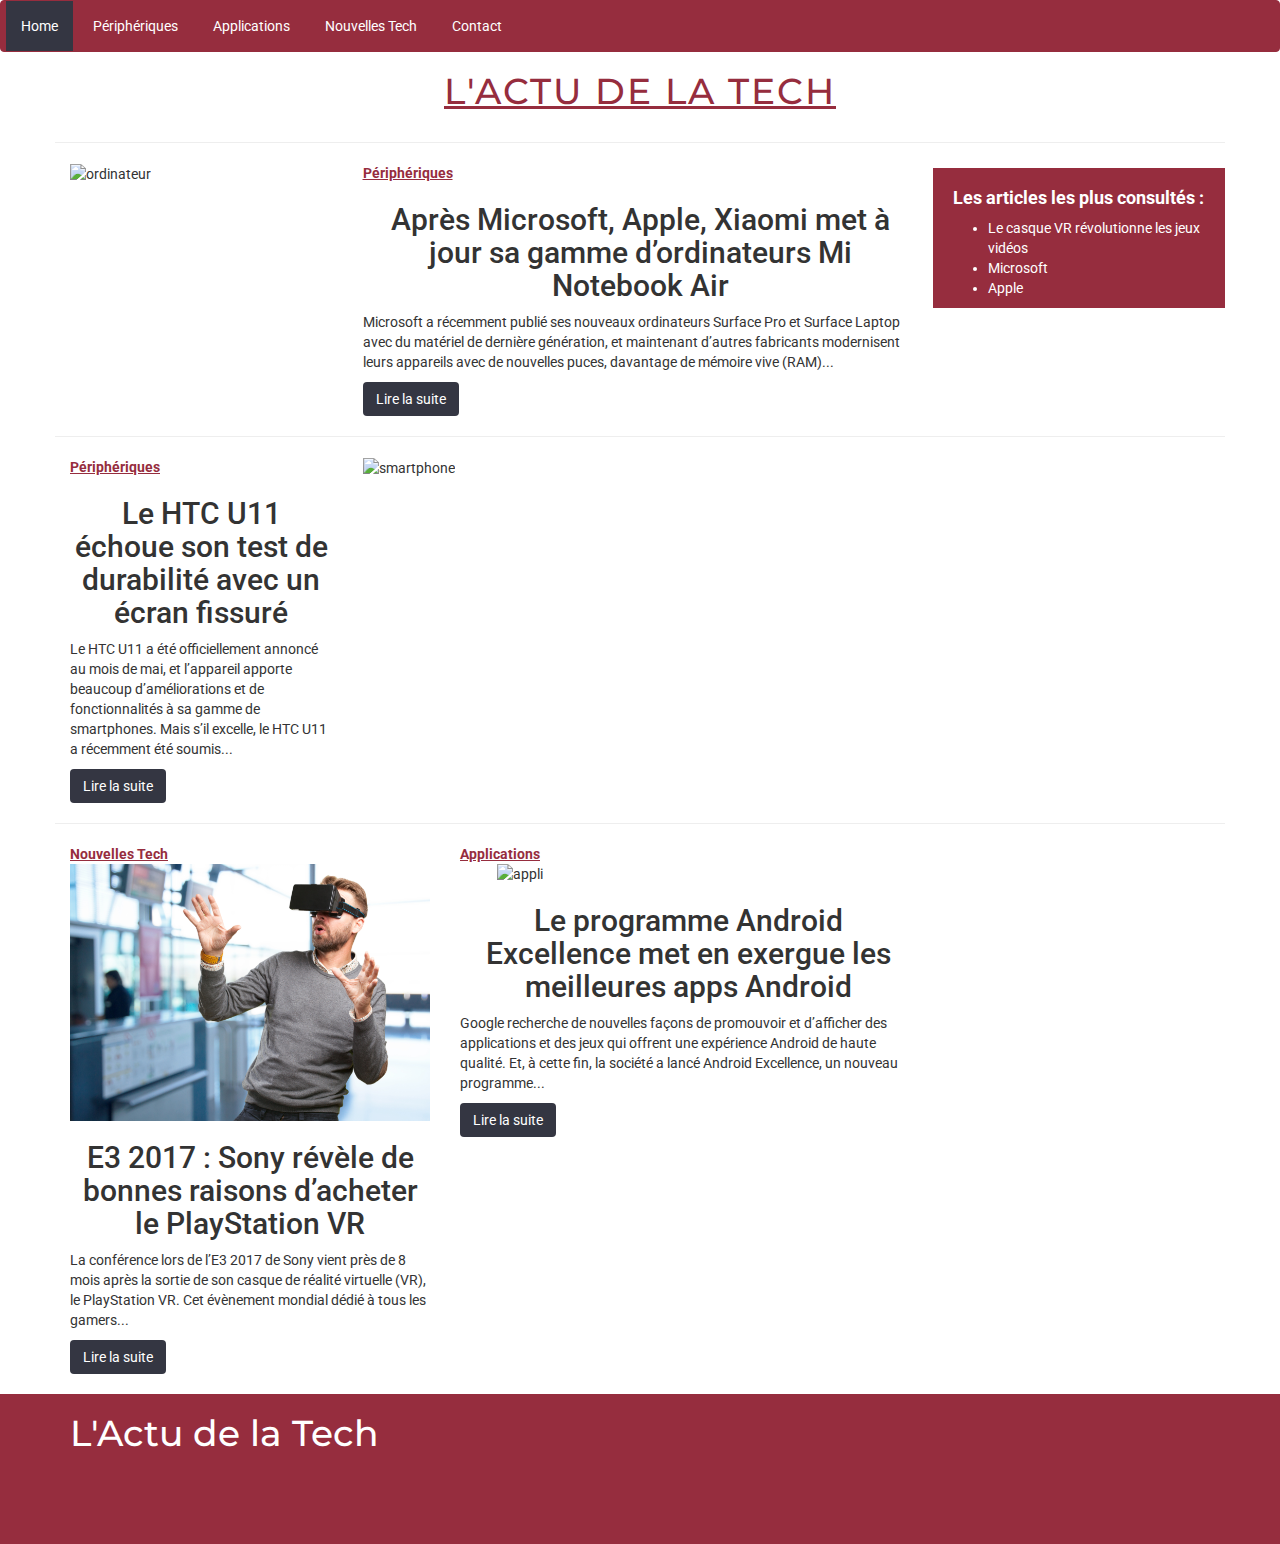
==== index.html @ 561dc30f "création pages sommaires appli et périphériques + création des liens entre les pages" ====
<!DOCTYPE html>
<html>
  <head>
    <meta charset="utf-8">
    <meta name="viewport" content="width=device-width, initial-scale=1.0">

    <title>HOME</title>

  <!--font-->
   <link href="https://fonts.googleapis.com/css?family=Montserrat|Roboto" rel="stylesheet">

  <!--css-->
  <link rel="stylesheet" href="bootstrap-3.3.7-dist/css/bootstrap.min.css">
  <link rel="stylesheet" href="css/style.css">

  </head>

  <!--contenu du site-->
  <body>

  <!--header-->
  <header>
    <nav class="navbar navbar-inverse">
        <div class="container-fluid">
            <nav>
              <ul class="nav navbar-nav">
                <li class="active"><a href="index.html">Home</a></li>
                <li><a href="périphérique.html" target="_blank">Périphériques</a></li>
                <li><a href="applications.html" target="_blank">Applications</a></li>
                <li><a href="#" target="_blank">Nouvelles Tech</a></li>
                <li><a href="#" target="_blank">Contact</a></li>
              </ul>
            </nav>
        </div>
    </nav>
  </header>
  <!--end header-->

  <!--logo-->
  <div id="logo">
    <h1><u>L'Actu de la Tech</u></h1>
  </div>
  <!--end logo-->

  <!--Article 1-->
   <section class="container-fluid article_1">
     <div class="container">
       <div class="row">
         <hr class="separator">
          <article class="col-md-3 col-lg-3 col-xs-12 col-sm-12">
            <img src="img/ordinateur.jpg" alt="ordinateur" id="ordinateur">
          </article>
          <article class="col-md-6 col-lg-6 col-xs-12 col-sm-12">
            <a href="#"><u>Périphériques</u></a>
            <h2>Après Microsoft, Apple, Xiaomi met à jour sa gamme d’ordinateurs Mi Notebook Air</h2>
            <p>
              Microsoft a récemment publié ses nouveaux ordinateurs Surface Pro et Surface Laptop avec du matériel de dernière génération, et maintenant d’autres fabricants modernisent leurs appareils avec de nouvelles puces, davantage de mémoire vive (RAM)...
            </p>
            <button class="btn btn-custom">Lire la suite</button>
          </article>
          <aside id="info" class="col-md-3 col-lg-3 col-xs-12 col-sm-12">
            <h3>Les articles les plus consultés :</h3>
            <ul>
              <li>Le casque VR révolutionne les jeux vidéos</li>
              <li>Microsoft</li>
              <li>Apple</li>
            </ul>
          </aside>
       </div>
     </div>
   </section>

   <!--article 2-->
   <section class="container-fluid article_1">
     <div class="container">
       <div class="row">
         <hr class="separator">
          <article class="col-md-3 col-lg-3 col-xs-12 col-sm-12">
            <a href="#"><u>Périphériques</u></a>
            <h2>Le HTC U11 échoue son test de durabilité avec un écran fissuré</h2>
            <p>
              Le HTC U11 a été officiellement annoncé au mois de mai, et l’appareil apporte beaucoup d’améliorations et de fonctionnalités à sa gamme de smartphones. Mais s’il excelle, le HTC U11 a récemment été soumis...
            </p>
              <button class="btn btn-custom">Lire la suite</button>
          </article>
          <article class="col-md-6 col-lg-6 col-xs-12 col-sm-12">
            <img src="img/smartphone.jpg" alt="smartphone" id="smartphone">
          </article>
        </div>
      </div>
    </section>

    <!-- article 3 et 4 -->
    <section class="container-fluid article_1">
      <div class="container">
        <div class="row">
          <hr class="separator">
           <article class="col-md-4 col-lg-4 col-xs-12 col-sm-12">
             <a href="#"><u>Nouvelles Tech</u></a>
             <img src="img/VR.jpg" alt="vr" id="vr">
             <h2>E3 2017 : Sony révèle de bonnes raisons d’acheter le PlayStation VR</h2>
             <p>
               La conférence lors de l’E3 2017 de Sony vient près de 8 mois après la sortie de son casque de réalité virtuelle (VR), le PlayStation VR. Cet évènement mondial dédié à tous les gamers...
             </p>
               <button class="btn btn-custom">Lire la suite</button>
           </article>
           <article class="col-md-5 col-lg-5 col-xs-12 col-sm-12">
            <a href="#"><u>Applications</u></a>
             <img src="img/appli.jpg" alt="appli" id="appli" class="img-responsive center-block">
             <h2>Le programme Android Excellence met en exergue les meilleures apps Android</h2>
             <p>
               Google recherche de nouvelles façons de promouvoir et d’afficher des applications et des jeux qui offrent une expérience Android de haute qualité. Et, à cette fin, la société a lancé Android Excellence, un nouveau programme...
             </p>
              <button class="btn btn-custom">Lire la suite</button>
           </article>
         </div>
       </div>
     </section>

   <!--footer-->
   <footer class="container-fluid footer">
     <div class="container">
       <h1>L'Actu de la Tech</h1>
     </div>
   </footer>



  </body>
</html>
---- css/style.css ----
@@charset "UTF-8";

body, html {
  padding:0;
  margin:0;
}

body {
  font-family: 'Roboto', sans-serif;
}

a, a:hover {
  text-decoration: none;
  color:#ffffff;
}

h1 {
  font-family: 'Montserrat', sans-serif;
}

.container-fluid {
  padding:0;
}

/*barre de navigation*/
.navbar-inverse {
  background-color: #962D3E;
  border-color: #962D3E;
}

.navbar-inverse .navbar-brand {
  color: #ffffff;
}

.navbar-inverse .navbar-brand:hover, .navbar-inverse .navbar-brand:focus {
  color: #343642;
}

.navbar-inverse .navbar-nav >li>a {
  color: #ffffff;
  margin-left: 5px;
}

.navbar-inverse .navbar-nav >li>a:hover, .navbar-inverse .navbar-nav >li>a:focus {
  color: #979C9C;
}

.navbar-inverse .navbar-nav > .active >a, .navbar-inverse .navbar-nav > .active > a:hover, .navbar-inverse .navbar-nav > .active > a:focus {
  color:#ffffff;
  background-color: #343642;
}

.navbar-inverse .navbar-nav >.open>a, .navbar-inverse .navbar-nav >.open> a:hover, .navbar-inverse .navbar-nav >.open> a:focus {
  color: #ffffff;
  background-color: #979C9C;
}

/*Logo*/

#logo {
  text-align: center;
  letter-spacing: 2px;
  text-transform: uppercase;
  font-weight: bold;
  color: #962D3E;
}

/*article 1*/

#ordinateur {
  width: 100%;
}

.article_1 h2 {
  text-align: center;
}

.article_1 p {
  vertical-align: middle;
}

.article_1 a {
  color:#962D3E;
  font-weight: bold;
}

#info {
  border-left: 2px;
  background-color: #962D3E;
  color: #ffffff;
  margin-top: 5px;
}

h3
{
  font-size: 1.3em;
  font-weight: bold;
  text-align: center;
}

.btn-custom {
  background-color: #343642;
  color: #ffffff;
}

.btn-custom:hover {
  color: #ffffff;
  background-color:#962D3E;
}

/*footer*/
.footer {
  background-color: #962D3E;
  height: 150px;
  color:#ffffff;
  margin-top: 20px;
}

/*article 2*/

#smartphone {
width : 100%
}

/*article 3 et 4 */
#appli {
  width: 84%
}

#vr {
  width: 100%;
}

/*page périphériques*/
/*banner*/

#périphériques {
  width: 100%;
}
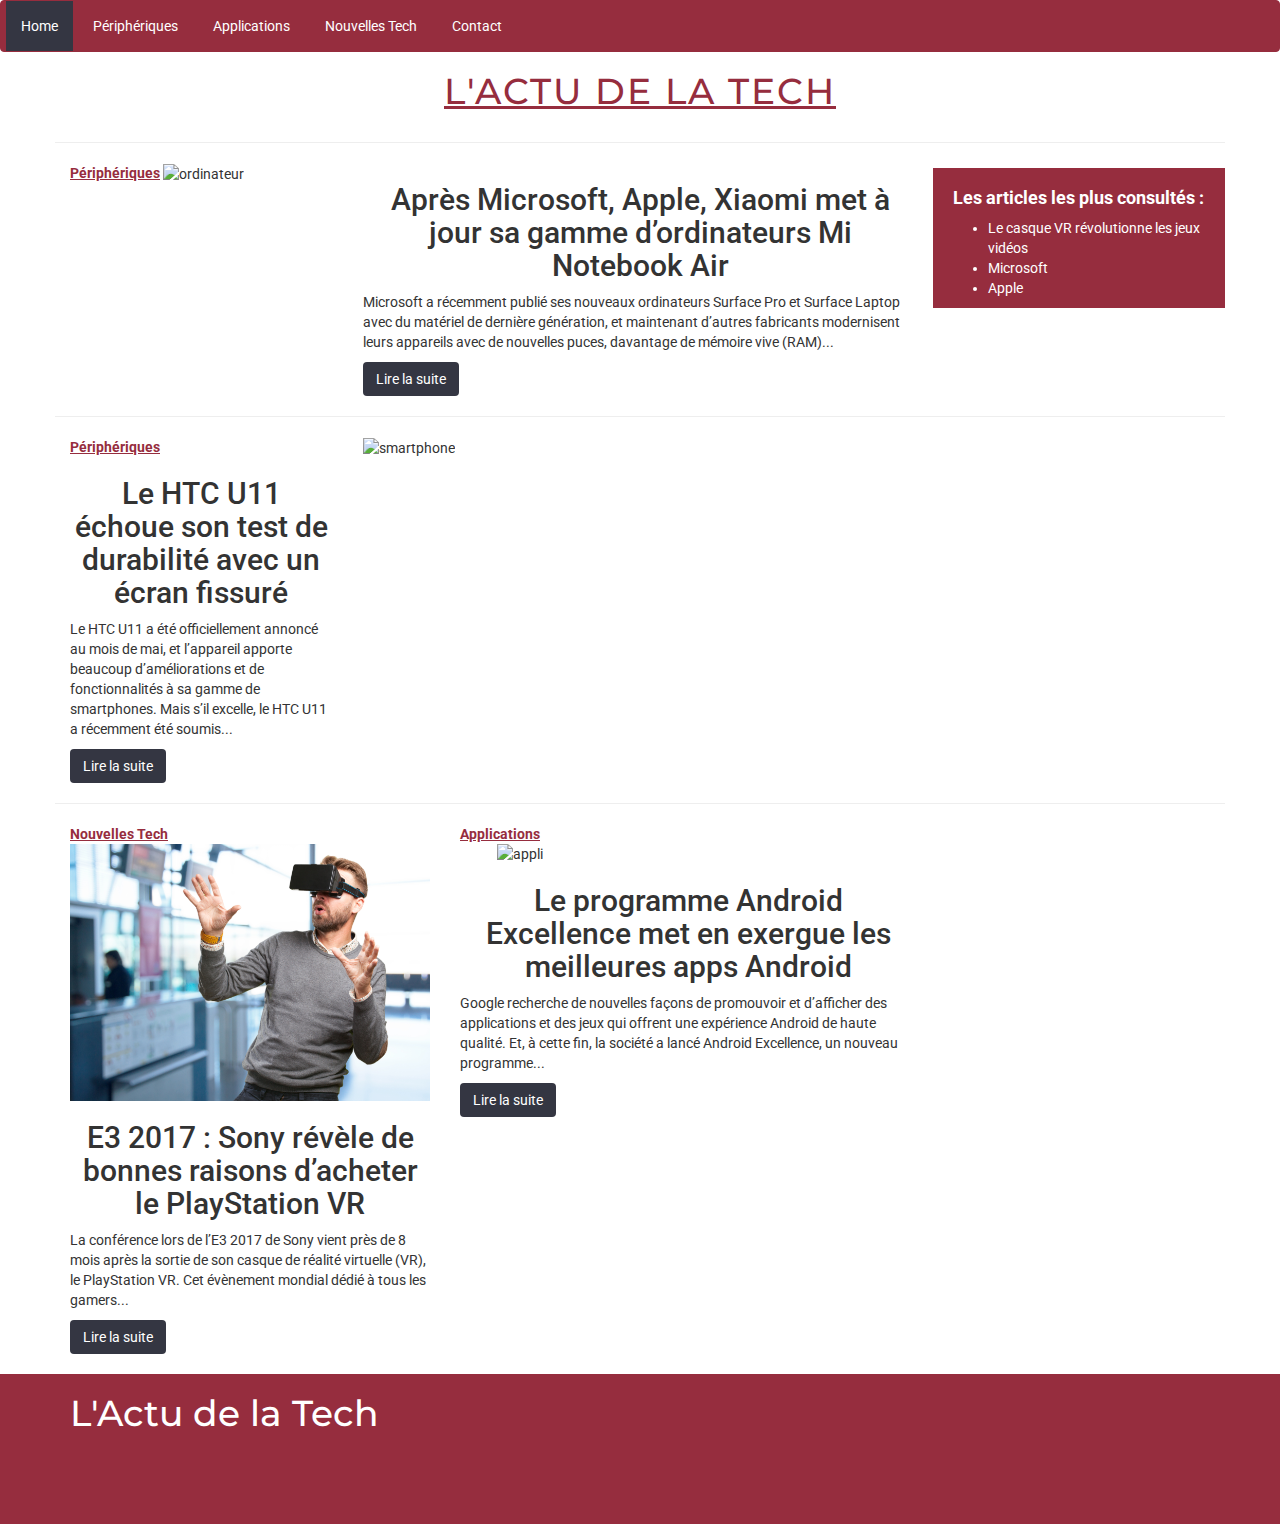
==== commit 9f8ab124: "création de la page php (insertion date php et heure js)" ====
--- a/index.html
+++ b/index.html
@@ -27,7 +27,7 @@
                 <li class="active"><a href="index.html">Home</a></li>
                 <li><a href="périphérique.html" target="_blank">Périphériques</a></li>
                 <li><a href="applications.html" target="_blank">Applications</a></li>
-                <li><a href="#" target="_blank">Nouvelles Tech</a></li>
+                <li><a href="nouvelle_tech.html" target="_blank">Nouvelles Tech</a></li>
                 <li><a href="#" target="_blank">Contact</a></li>
               </ul>
             </nav>
@@ -43,15 +43,15 @@
   <!--end logo-->
 
   <!--Article 1-->
-   <section class="container-fluid article_1">
+   <section class="container-fluid article">
      <div class="container">
        <div class="row">
          <hr class="separator">
           <article class="col-md-3 col-lg-3 col-xs-12 col-sm-12">
+            <a href="#"><u>Périphériques</u></a>
             <img src="img/ordinateur.jpg" alt="ordinateur" id="ordinateur">
           </article>
           <article class="col-md-6 col-lg-6 col-xs-12 col-sm-12">
-            <a href="#"><u>Périphériques</u></a>
             <h2>Après Microsoft, Apple, Xiaomi met à jour sa gamme d’ordinateurs Mi Notebook Air</h2>
             <p>
               Microsoft a récemment publié ses nouveaux ordinateurs Surface Pro et Surface Laptop avec du matériel de dernière génération, et maintenant d’autres fabricants modernisent leurs appareils avec de nouvelles puces, davantage de mémoire vive (RAM)...
@@ -71,7 +71,7 @@
    </section>
 
    <!--article 2-->
-   <section class="container-fluid article_1">
+   <section class="container-fluid article">
      <div class="container">
        <div class="row">
          <hr class="separator">
@@ -91,7 +91,7 @@
     </section>
 
     <!-- article 3 et 4 -->
-    <section class="container-fluid article_1">
+    <section class="container-fluid article">
       <div class="container">
         <div class="row">
           <hr class="separator">
--- a/css/style.css
+++ b/css/style.css
@@ -57,12 +57,30 @@
 
 /*Logo*/
 
+.logo {
+  text-align: center;
+  letter-spacing: 2px;
+  text-transform: uppercase;
+  font-weight: bold;
+  color: #962D3E;
+}
+
 #logo {
   text-align: center;
   letter-spacing: 2px;
   text-transform: uppercase;
   font-weight: bold;
-  color: #962D3E;
+  color: #962D3E;  
+}
+
+#date {
+  background-color: none;
+  letter-spacing: normal;
+  text-transform: none;
+}
+
+#div_horloge {
+  line-height: 5px;
 }
 
 /*article 1*/
@@ -71,21 +89,20 @@
   width: 100%;
 }
 
-.article_1 h2 {
+.article h2 {
   text-align: center;
 }
 
-.article_1 p {
+.article p {
   vertical-align: middle;
 }
 
-.article_1 a {
+.article a {
   color:#962D3E;
   font-weight: bold;
 }
 
 #info {
-  border-left: 2px;
   background-color: #962D3E;
   color: #ffffff;
   margin-top: 5px;
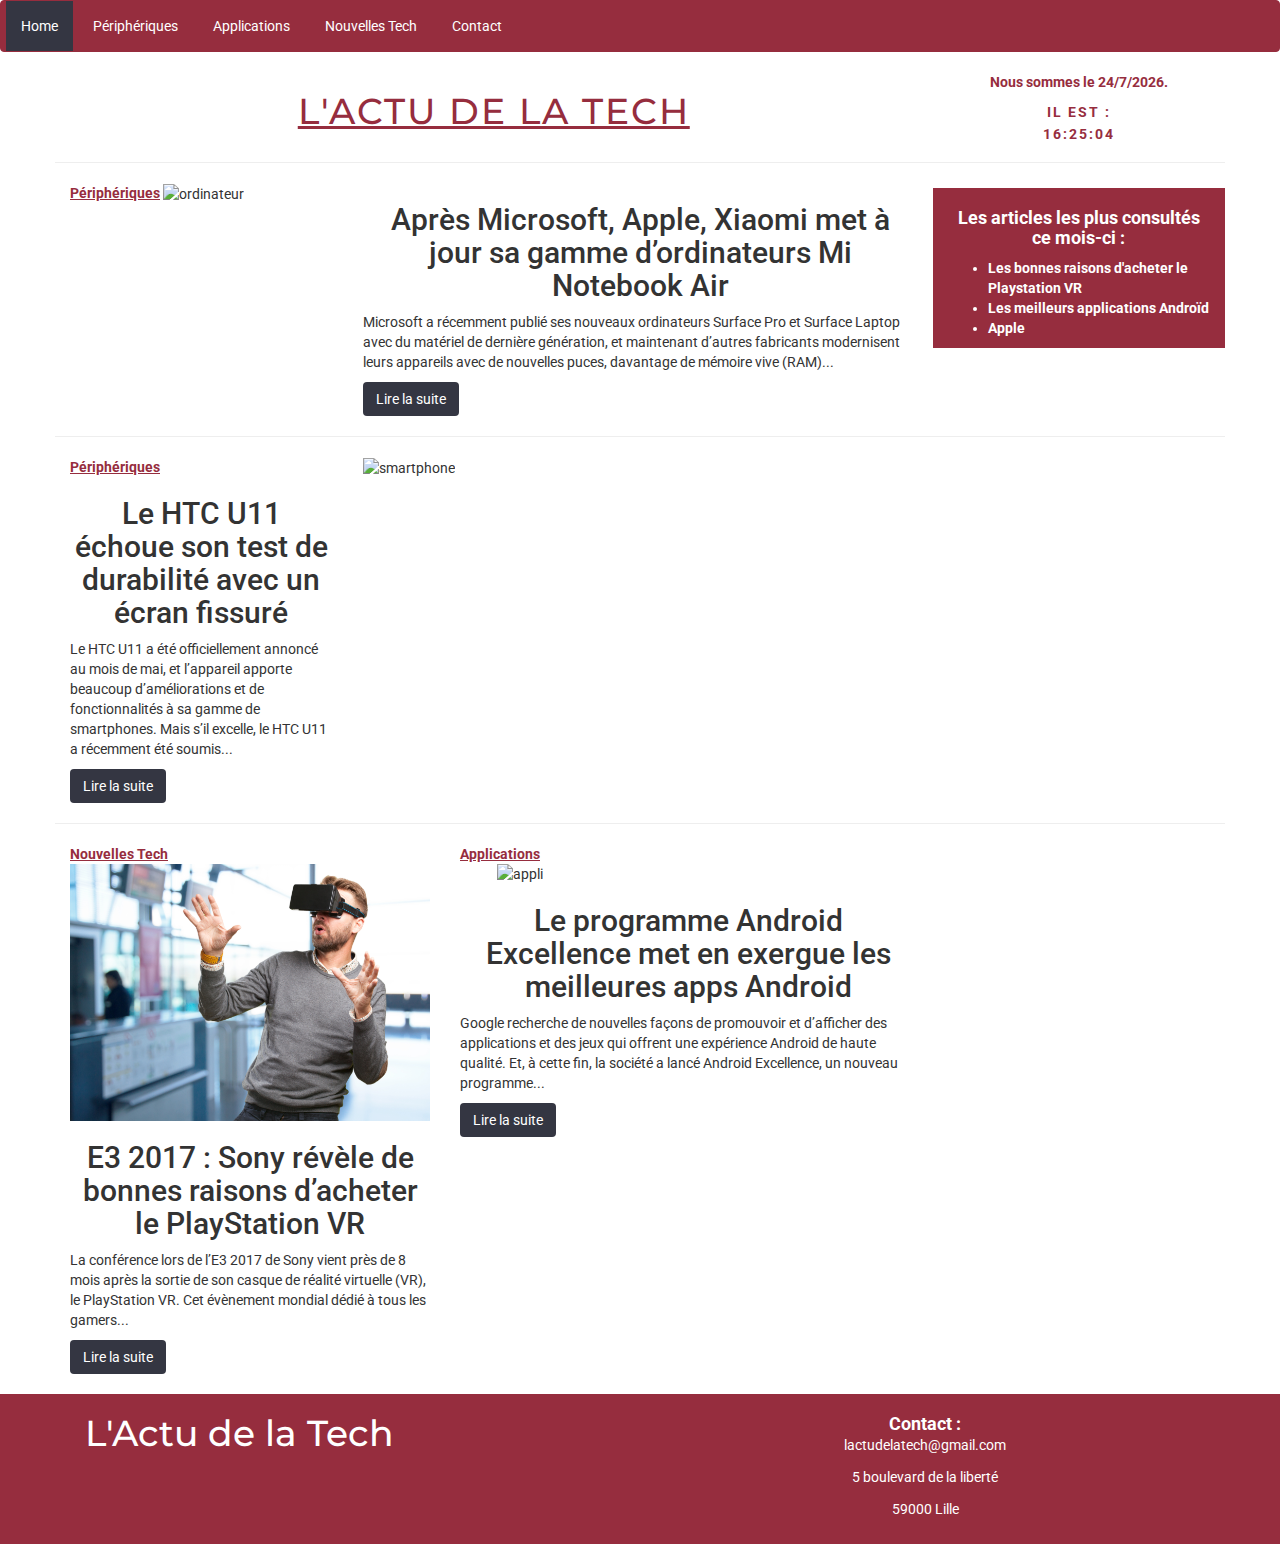
==== commit 58bcfda4: "ajout fichier externe js heure" ====
--- a/index.html
+++ b/index.html
@@ -13,118 +13,145 @@
   <link rel="stylesheet" href="bootstrap-3.3.7-dist/css/bootstrap.min.css">
   <link rel="stylesheet" href="css/style.css">
 
+
   </head>
 
   <!--contenu du site-->
   <body>
 
-  <!--header-->
-  <header>
-    <nav class="navbar navbar-inverse">
-        <div class="container-fluid">
-            <nav>
-              <ul class="nav navbar-nav">
-                <li class="active"><a href="index.html">Home</a></li>
-                <li><a href="périphérique.html" target="_blank">Périphériques</a></li>
-                <li><a href="applications.html" target="_blank">Applications</a></li>
-                <li><a href="nouvelle_tech.html" target="_blank">Nouvelles Tech</a></li>
-                <li><a href="#" target="_blank">Contact</a></li>
-              </ul>
-            </nav>
-        </div>
-    </nav>
-  </header>
-  <!--end header-->
+<!--header-->
+<header>
+  <nav class="navbar navbar-inverse">
+      <div class="container-fluid">
+          <nav>
+            <ul class="nav navbar-nav">
+              <li class="active"><a href="index.php">Home</a></li>
+              <li><a href="périphérique.html" target="_blank">Périphériques</a></li>
+              <li><a href="applications.html" target="_blank">Applications</a></li>
+              <li><a href="nouvelle_tech.html" target="_blank">Nouvelles Tech</a></li>
+              <li><a href="contact.php" target="_blank">Contact</a></li>
+            </ul>
+          </nav>
+      </div>
+  </nav>
+</header>
+<!--end header-->
 
-  <!--logo-->
-  <div id="logo">
-    <h1><u>L'Actu de la Tech</u></h1>
-  </div>
-  <!--end logo-->
+<!--logo-->
+<section class="container-fluid logo">
+  <div class="container">
+    <div class="row">
+      <article class="col-md-9 col-lg-9 col-xs-12 col-sm-12">
+        <h1><u>L'Actu de la Tech</u></h1>
+      </article>
+      <aside class="col-md-3 col-lg-3 col-xs-12 col-sm-12">
+          <p id="date">
+          <script type="text/javascript">
+            var text = document.getElementById('date');
+            var maintenant=new Date();
+            var jour=maintenant.getDate();
+            var mois=maintenant.getMonth()+1;
+            var an=maintenant.getFullYear();
+            document.write("Nous sommes le ",jour,"/",mois,"/",an,".");
+          </script>
+          </p>
+        <p>Il est :</p>
+        <div id="div_horloge"></div>
+      </aside>
+    </section>
 
-  <!--Article 1-->
-   <section class="container-fluid article">
-     <div class="container">
-       <div class="row">
-         <hr class="separator">
-          <article class="col-md-3 col-lg-3 col-xs-12 col-sm-12">
-            <a href="#"><u>Périphériques</u></a>
-            <img src="img/ordinateur.jpg" alt="ordinateur" id="ordinateur">
-          </article>
-          <article class="col-md-6 col-lg-6 col-xs-12 col-sm-12">
-            <h2>Après Microsoft, Apple, Xiaomi met à jour sa gamme d’ordinateurs Mi Notebook Air</h2>
-            <p>
-              Microsoft a récemment publié ses nouveaux ordinateurs Surface Pro et Surface Laptop avec du matériel de dernière génération, et maintenant d’autres fabricants modernisent leurs appareils avec de nouvelles puces, davantage de mémoire vive (RAM)...
-            </p>
+
+<!--end logo-->
+
+<!--Article 1-->
+ <section class="container-fluid article">
+   <div class="container">
+     <div class="row">
+       <hr class="separator">
+        <article class="col-md-3 col-lg-3 col-xs-12 col-sm-12">
+          <a href="#"><u>Périphériques</u></a>
+          <img src="img/ordinateur.jpg" alt="ordinateur" id="ordinateur" onmouseover="javascript:this.src='img/ordi2.jpg';"onmouseout="javascript:this.src='img/ordinateur.jpg';"/>
+        </article>
+        <article class="col-md-6 col-lg-6 col-xs-12 col-sm-12">
+          <h2>Après Microsoft, Apple, Xiaomi met à jour sa gamme d’ordinateurs Mi Notebook Air</h2>
+          <p>
+            Microsoft a récemment publié ses nouveaux ordinateurs Surface Pro et Surface Laptop avec du matériel de dernière génération, et maintenant d’autres fabricants modernisent leurs appareils avec de nouvelles puces, davantage de mémoire vive (RAM)...
+          </p>
+          <button class="btn btn-custom">Lire la suite</button>
+        </article>
+        <aside id="info" class="col-md-3 col-lg-3 col-xs-12 col-sm-12">
+          <h3>Les articles les plus consultés ce mois-ci :</h3>
+          <ul>
+            <li><a href="#">Les bonnes raisons d'acheter le Playstation VR</a></li>
+            <li><a href="#">Les meilleurs applications Androïd</a></li>
+            <li><a href="#">Apple<a></li>
+          </ul>
+     </div>
+   </div>
+ </section>
+
+ <!--article 2-->
+ <section class="container-fluid article">
+   <div class="container">
+     <div class="row">
+       <hr class="separator">
+        <article class="col-md-3 col-lg-3 col-xs-12 col-sm-12">
+          <a href="#"><u>Périphériques</u></a>
+          <h2>Le HTC U11 échoue son test de durabilité avec un écran fissuré</h2>
+          <p>
+            Le HTC U11 a été officiellement annoncé au mois de mai, et l’appareil apporte beaucoup d’améliorations et de fonctionnalités à sa gamme de smartphones. Mais s’il excelle, le HTC U11 a récemment été soumis...
+          </p>
             <button class="btn btn-custom">Lire la suite</button>
-          </article>
-          <aside id="info" class="col-md-3 col-lg-3 col-xs-12 col-sm-12">
-            <h3>Les articles les plus consultés :</h3>
-            <ul>
-              <li>Le casque VR révolutionne les jeux vidéos</li>
-              <li>Microsoft</li>
-              <li>Apple</li>
-            </ul>
-          </aside>
+        </article>
+        <article class="col-md-6 col-lg-6 col-xs-12 col-sm-12">
+          <img src="img/smartphone.jpg" alt="smartphone" id="smartphone">
+        </article>
+      </div>
+    </div>
+  </section>
+
+  <!-- article 3 et 4 -->
+  <section class="container-fluid article">
+    <div class="container">
+      <div class="row">
+        <hr class="separator">
+         <article class="col-md-4 col-lg-4 col-xs-12 col-sm-12">
+           <a href="#"><u>Nouvelles Tech</u></a>
+           <img src="img/VR.jpg" alt="vr" id="vr">
+           <h2>E3 2017 : Sony révèle de bonnes raisons d’acheter le PlayStation VR</h2>
+           <p>
+             La conférence lors de l’E3 2017 de Sony vient près de 8 mois après la sortie de son casque de réalité virtuelle (VR), le PlayStation VR. Cet évènement mondial dédié à tous les gamers...
+           </p>
+             <button class="btn btn-custom">Lire la suite</button>
+         </article>
+         <article class="col-md-5 col-lg-5 col-xs-12 col-sm-12">
+          <a href="#"><u>Applications</u></a>
+           <img src="img/appli.jpg" alt="appli" id="appli" class="img-responsive center-block">
+           <h2>Le programme Android Excellence met en exergue les meilleures apps Android</h2>
+           <p>
+             Google recherche de nouvelles façons de promouvoir et d’afficher des applications et des jeux qui offrent une expérience Android de haute qualité. Et, à cette fin, la société a lancé Android Excellence, un nouveau programme...
+           </p>
+            <button class="btn btn-custom">Lire la suite</button>
+         </article>
        </div>
      </div>
    </section>
 
-   <!--article 2-->
-   <section class="container-fluid article">
-     <div class="container">
-       <div class="row">
-         <hr class="separator">
-          <article class="col-md-3 col-lg-3 col-xs-12 col-sm-12">
-            <a href="#"><u>Périphériques</u></a>
-            <h2>Le HTC U11 échoue son test de durabilité avec un écran fissuré</h2>
-            <p>
-              Le HTC U11 a été officiellement annoncé au mois de mai, et l’appareil apporte beaucoup d’améliorations et de fonctionnalités à sa gamme de smartphones. Mais s’il excelle, le HTC U11 a récemment été soumis...
-            </p>
-              <button class="btn btn-custom">Lire la suite</button>
-          </article>
-          <article class="col-md-6 col-lg-6 col-xs-12 col-sm-12">
-            <img src="img/smartphone.jpg" alt="smartphone" id="smartphone">
-          </article>
-        </div>
-      </div>
-    </section>
-
-    <!-- article 3 et 4 -->
-    <section class="container-fluid article">
-      <div class="container">
-        <div class="row">
-          <hr class="separator">
-           <article class="col-md-4 col-lg-4 col-xs-12 col-sm-12">
-             <a href="#"><u>Nouvelles Tech</u></a>
-             <img src="img/VR.jpg" alt="vr" id="vr">
-             <h2>E3 2017 : Sony révèle de bonnes raisons d’acheter le PlayStation VR</h2>
-             <p>
-               La conférence lors de l’E3 2017 de Sony vient près de 8 mois après la sortie de son casque de réalité virtuelle (VR), le PlayStation VR. Cet évènement mondial dédié à tous les gamers...
-             </p>
-               <button class="btn btn-custom">Lire la suite</button>
-           </article>
-           <article class="col-md-5 col-lg-5 col-xs-12 col-sm-12">
-            <a href="#"><u>Applications</u></a>
-             <img src="img/appli.jpg" alt="appli" id="appli" class="img-responsive center-block">
-             <h2>Le programme Android Excellence met en exergue les meilleures apps Android</h2>
-             <p>
-               Google recherche de nouvelles façons de promouvoir et d’afficher des applications et des jeux qui offrent une expérience Android de haute qualité. Et, à cette fin, la société a lancé Android Excellence, un nouveau programme...
-             </p>
-              <button class="btn btn-custom">Lire la suite</button>
-           </article>
-         </div>
-       </div>
-     </section>
-
-   <!--footer-->
-   <footer class="container-fluid footer">
-     <div class="container">
-       <h1>L'Actu de la Tech</h1>
-     </div>
-   </footer>
+ <!--footer-->
+ <footer class="container-fluid footer">
+   <div class="container">
+     <h1 class="col-md-6 col-lg-6 col-xs-12 col-sm-12">L'Actu de la Tech</h1>
+  <div class="col-md-6 col-lg-6 col-xs-12 col-sm-12">
+     <h3>Contact :</h3>
+     <p>lactudelatech@gmail.com</p></br>
+     <p>5 boulevard de la liberté</p></br>
+     <p>59000 Lille</p>
+  </div>
+</div>
+</footer>
 
 
+<script type="text/javascript" src="heure.js"></script>
 
-  </body>
+</body>
 </html>
--- a/css/style.css
+++ b/css/style.css
@@ -70,7 +70,7 @@
   letter-spacing: 2px;
   text-transform: uppercase;
   font-weight: bold;
-  color: #962D3E;  
+  color: #962D3E;
 }
 
 #date {
@@ -106,6 +106,11 @@
   background-color: #962D3E;
   color: #ffffff;
   margin-top: 5px;
+}
+
+#info a {
+  color: #ffffff;
+  font-size: 1em;
 }
 
 h3
@@ -133,6 +138,11 @@
   margin-top: 20px;
 }
 
+.footer p {
+  line-height: 2px;
+  text-align: center;
+}
+
 /*article 2*/
 
 #smartphone {
@@ -141,7 +151,7 @@
 
 /*article 3 et 4 */
 #appli {
-  width: 84%
+  width: 84%;
 }
 
 #vr {
@@ -154,3 +164,51 @@
 #périphériques {
   width: 100%;
 }
+
+/*page contact*/
+.contact h3 {
+  color : #343642;
+}
+
+.contact p {
+  text-align: center;
+  font-weight: bold;
+  line-height: 5px;
+}
+
+.controls-row {
+  display: block;
+  text-align: center;
+}
+
+input {
+  margin-bottom: 5px;
+  background-color: #979C9C;
+  color: #ffffff;
+}
+
+input [type=text] {
+  height:50px;
+  width: 500px;
+  border: none;
+}
+
+input [type=email] {
+  height:150px;
+  width: 250px;
+  border: none;
+}
+
+textarea {
+  height: 150px;
+  width: 250px;
+  resize: vertical;
+  background-color: #979C9C;
+  color: #ffffff;
+}
+
+/*page*/
+
+#ordi {
+  width: 80%;
+}
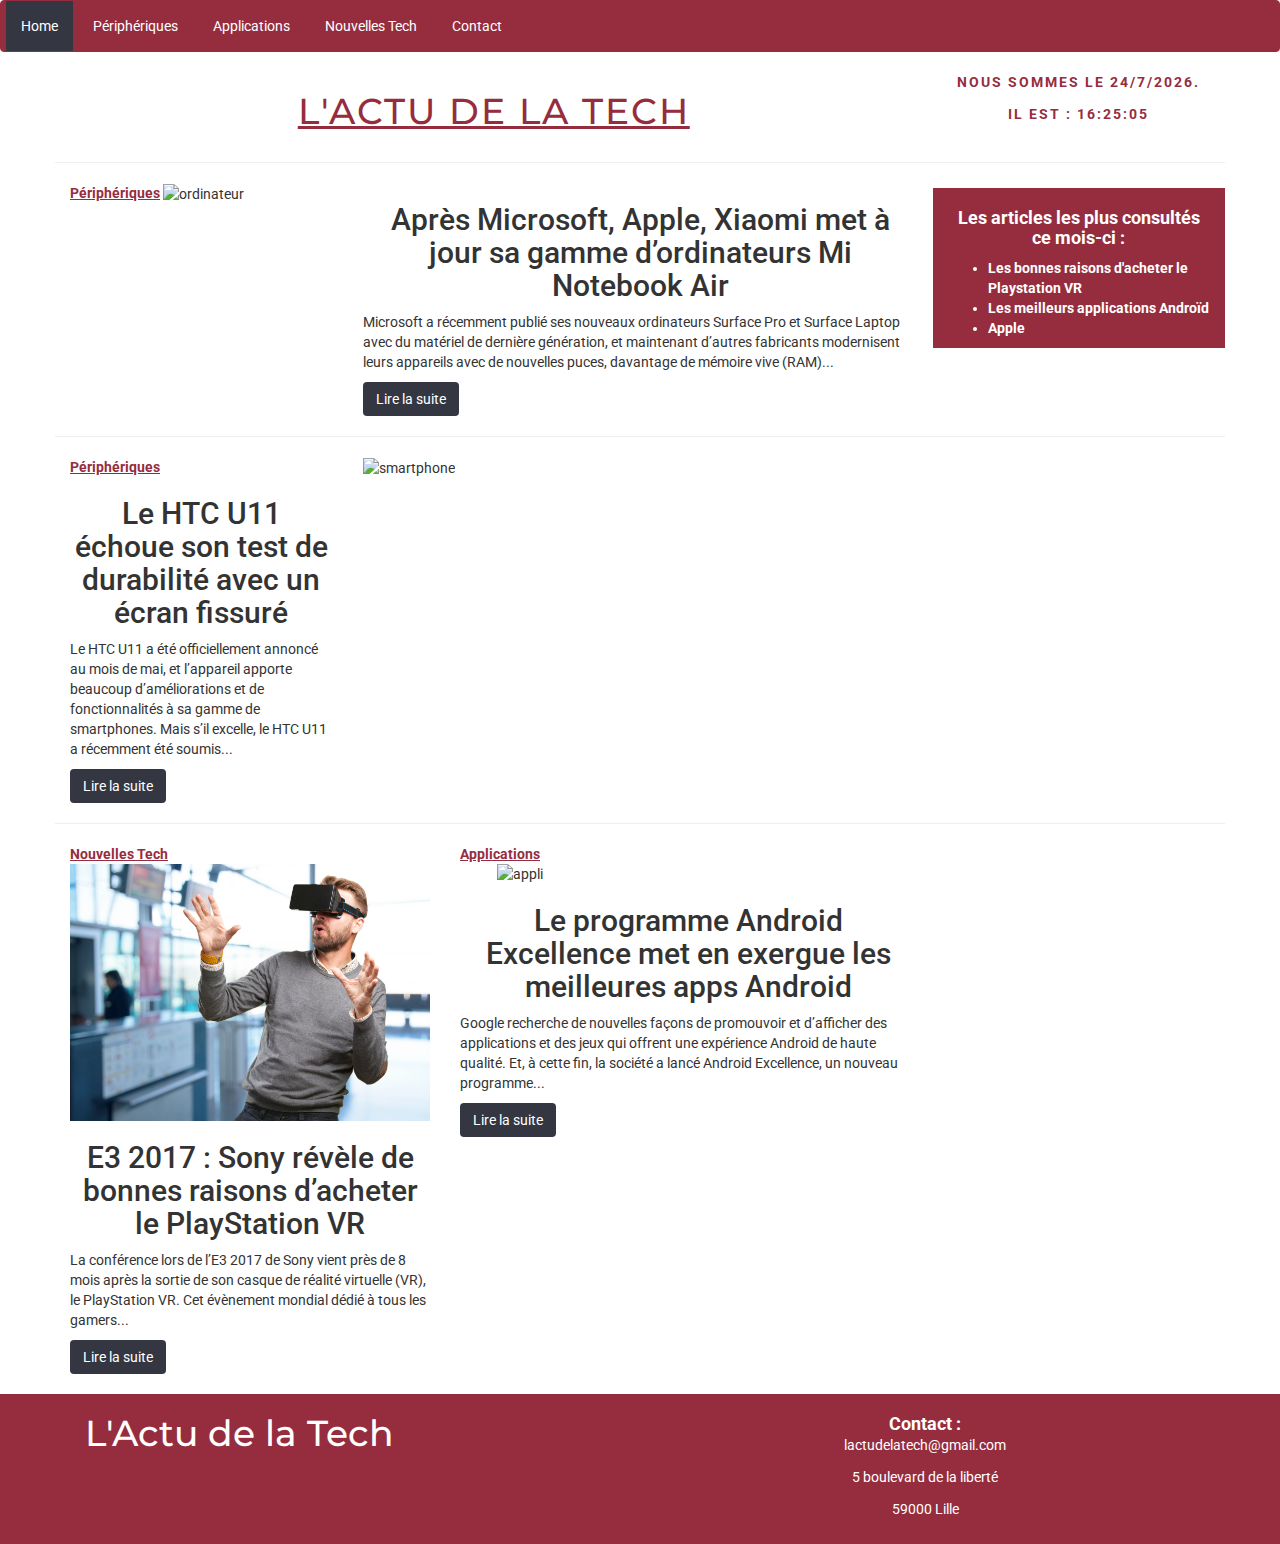
==== commit 425cb7c3: "ajout du chrono" ====
--- a/index.html
+++ b/index.html
@@ -30,6 +30,7 @@
               <li><a href="applications.html" target="_blank">Applications</a></li>
               <li><a href="nouvelle_tech.html" target="_blank">Nouvelles Tech</a></li>
               <li><a href="contact.php" target="_blank">Contact</a></li>
+              <li><a id="chrono"></a></li>
             </ul>
           </nav>
       </div>
@@ -45,17 +46,15 @@
         <h1><u>L'Actu de la Tech</u></h1>
       </article>
       <aside class="col-md-3 col-lg-3 col-xs-12 col-sm-12">
-          <p id="date">
-          <script type="text/javascript">
-            var text = document.getElementById('date');
+          <div id="div_date">
+            <script type="text/javascript">
             var maintenant=new Date();
             var jour=maintenant.getDate();
             var mois=maintenant.getMonth()+1;
             var an=maintenant.getFullYear();
             document.write("Nous sommes le ",jour,"/",mois,"/",an,".");
-          </script>
-          </p>
-        <p>Il est :</p>
+            </script>
+          </div></br>
         <div id="div_horloge"></div>
       </aside>
     </section>
@@ -151,7 +150,8 @@
 </footer>
 
 
-<script type="text/javascript" src="heure.js"></script>
+<script type="text/javascript" src="Boilerplate/js/chrono.js"></script>
+<script type="text/javascript" src="Boilerplate/js/heure.js"></script>
 
 </body>
 </html>
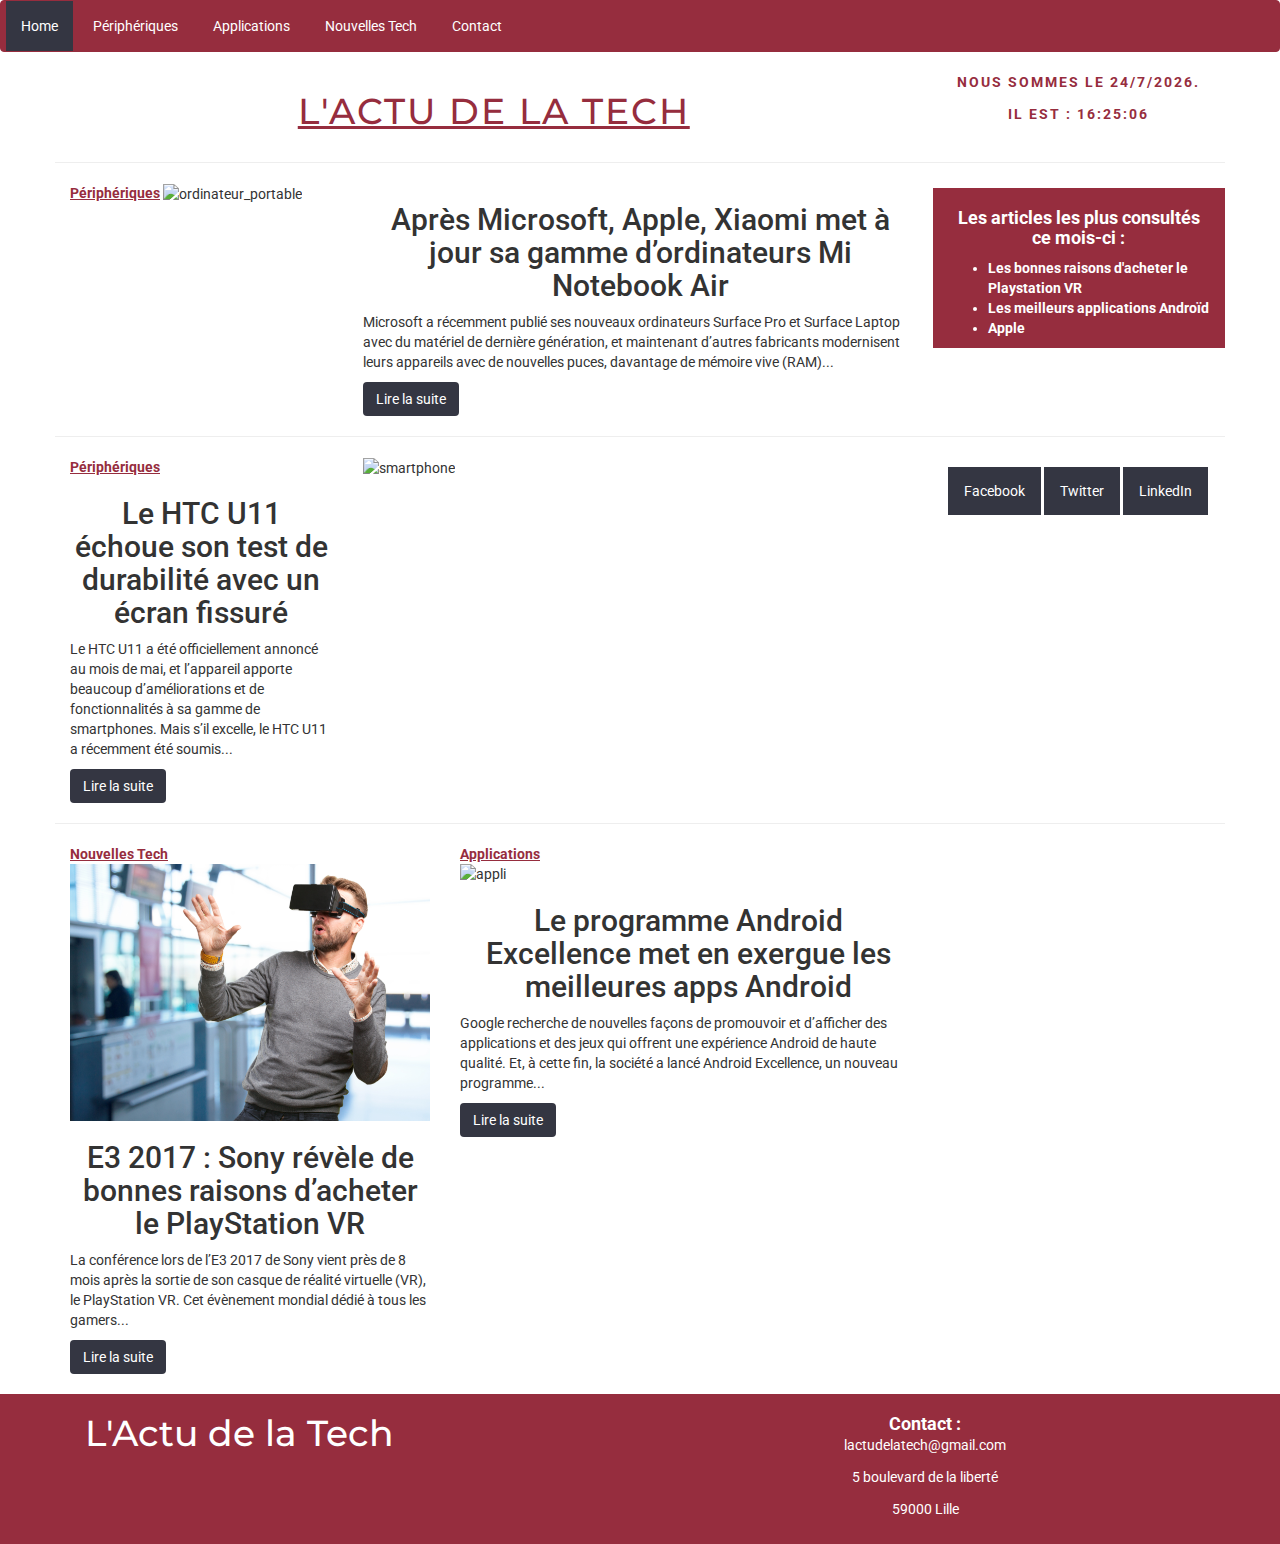
==== commit 48c13d2c: "affichage du alt sur la premiere photo" ====
--- a/index.html
+++ b/index.html
@@ -69,8 +69,11 @@
        <hr class="separator">
         <article class="col-md-3 col-lg-3 col-xs-12 col-sm-12">
           <a href="#"><u>Périphériques</u></a>
-          <img src="img/ordinateur.jpg" alt="ordinateur" id="ordinateur" onmouseover="javascript:this.src='img/ordi2.jpg';"onmouseout="javascript:this.src='img/ordinateur.jpg';"/>
+          <img src="img/ordinateur.jpg" alt="ordinateur_portable" id="ordinateur" onmouseover="affi_alt()"/>
+          <p id="demo"></p>
         </article>
+
+
         <article class="col-md-6 col-lg-6 col-xs-12 col-sm-12">
           <h2>Après Microsoft, Apple, Xiaomi met à jour sa gamme d’ordinateurs Mi Notebook Air</h2>
           <p>
@@ -89,6 +92,13 @@
    </div>
  </section>
 
+ <script type="text/javascript">
+ function affi_alt () {
+   var x = document.getElementById('ordinateur').attributes[1].value;
+   document.getElementById('demo').innerHTML=x;
+   }
+ </script>
+
  <!--article 2-->
  <section class="container-fluid article">
    <div class="container">
@@ -105,6 +115,28 @@
         <article class="col-md-6 col-lg-6 col-xs-12 col-sm-12">
           <img src="img/smartphone.jpg" alt="smartphone" id="smartphone">
         </article>
+        <aside class="col-md-3 col-lg-3 col-xs-12 col-sm-12">
+          <div class="tab">
+            <button class="tablinks" onclick="openRs(evt,'Facebook')">Facebook</button>
+            <button class="tablinks" onclick="openRs(evt,'Twitter')">Twitter</button>
+            <button class="tablinks" onclick="openRs(evt,'Linkedin')">LinkedIn</button>
+          </div>
+
+          <div id="Facebook" class="tabcontent">
+            <h3>Facebook</h3>
+            <p>Mai 2017 : 1,9 milliards d'utilisateurs actifs.</p>
+          </div>
+
+          <div id="Twitter" class="tabcontent">
+            <h3>Twitter</h3>
+            <p>Janvier 2017 : 328 millions d'utilisateurs actifs.</p>
+          </div>
+
+          <div id="Linkedin" class="tabcontent">
+            <h3>LinkedIn</h3>
+            <p>Avril 2017 : 100 millions d'utilisateurs actifs.</p>
+          </div>
+        </aside>
       </div>
     </div>
   </section>
@@ -139,8 +171,8 @@
  <!--footer-->
  <footer class="container-fluid footer">
    <div class="container">
-     <h1 class="col-md-6 col-lg-6 col-xs-12 col-sm-12">L'Actu de la Tech</h1>
-  <div class="col-md-6 col-lg-6 col-xs-12 col-sm-12">
+     <h1 class="col-md-6 col-lg-6 col-xs-6 col-sm-6">L'Actu de la Tech</h1>
+  <div class="col-md-6 col-lg-6 col-xs-6 col-sm-6">
      <h3>Contact :</h3>
      <p>lactudelatech@gmail.com</p></br>
      <p>5 boulevard de la liberté</p></br>
--- a/css/style.css
+++ b/css/style.css
@@ -89,6 +89,7 @@
   width: 100%;
 }
 
+
 .article h2 {
   text-align: center;
 }
@@ -128,6 +129,114 @@
 .btn-custom:hover {
   color: #ffffff;
   background-color:#962D3E;
+}
+
+/*article 2*/
+
+#smartphone {
+width : 100%
+}
+
+   /*aside2*/
+   div.tab {
+     overflow: hidden;
+   }
+
+.tab button {
+  background-color: #343642;
+  border: none;
+  outline:none;
+  cursor:pointer;
+  padding: 14px 16px;
+  margin-top: 10px;
+  color: #ffffff;
+  }
+
+  .tab button:hover {
+    background-color: #962D3E;
+  }
+
+.tab button.active {
+  background-color: #979C9C;
+}
+
+.tabcontent {
+    display: none;
+    padding: 6px 12px;
+    border: 1px solid #ccc;
+    border-top: none;
+  }
+
+  padding: 6px 12px;
+  border: 1px solid #ccc;
+  border-top: none;
+}
+
+
+
+
+/*article 3 et 4 */
+#appli {
+  width: 84%;
+}
+
+#vr {
+  width: 100%;
+}
+
+/*page périphériques*/
+/*banner*/
+
+#périphériques {
+  width: 100%;
+}
+
+/*page contact*/
+.contact h3 {
+  color : #343642;
+}
+
+.contact p {
+  text-align: center;
+  font-weight: bold;
+  line-height: 5px;
+}
+
+.controls-row {
+  display: block;
+  text-align: center;
+}
+
+input {
+  margin-bottom: 5px;
+  background-color: #979C9C;
+  color: #ffffff;
+}
+
+input [type=text] {
+  height:50px;
+  width: 500px;
+  border: none;
+}
+
+input [type=email] {
+  height:150px;
+  width: 250px;
+  border: none;
+}
+
+textarea {
+  height: 150px;
+  width: 250px;
+  resize: vertical;
+  background-color: #979C9C;
+  color: #ffffff;
+}
+
+/*page*/
+
+#ordi {
+  width: 80%;
 }
 
 /*footer*/
@@ -143,72 +252,10 @@
   text-align: center;
 }
 
-/*article 2*/
-
-#smartphone {
-width : 100%
-}
-
-/*article 3 et 4 */
-#appli {
-  width: 84%;
-}
-
-#vr {
-  width: 100%;
-}
-
-/*page périphériques*/
-/*banner*/
-
-#périphériques {
-  width: 100%;
-}
-
-/*page contact*/
-.contact h3 {
-  color : #343642;
-}
-
-.contact p {
-  text-align: center;
-  font-weight: bold;
-  line-height: 5px;
-}
-
-.controls-row {
-  display: block;
-  text-align: center;
-}
-
-input {
-  margin-bottom: 5px;
-  background-color: #979C9C;
-  color: #ffffff;
-}
-
-input [type=text] {
-  height:50px;
-  width: 500px;
-  border: none;
-}
-
-input [type=email] {
-  height:150px;
-  width: 250px;
-  border: none;
-}
-
-textarea {
-  height: 150px;
-  width: 250px;
-  resize: vertical;
-  background-color: #979C9C;
-  color: #ffffff;
-}
-
-/*page*/
-
-#ordi {
-  width: 80%;
-}
+@media screen and (max-width:480px)
+{
+  p
+  {
+    font-size: 0.7em;
+  }
+}
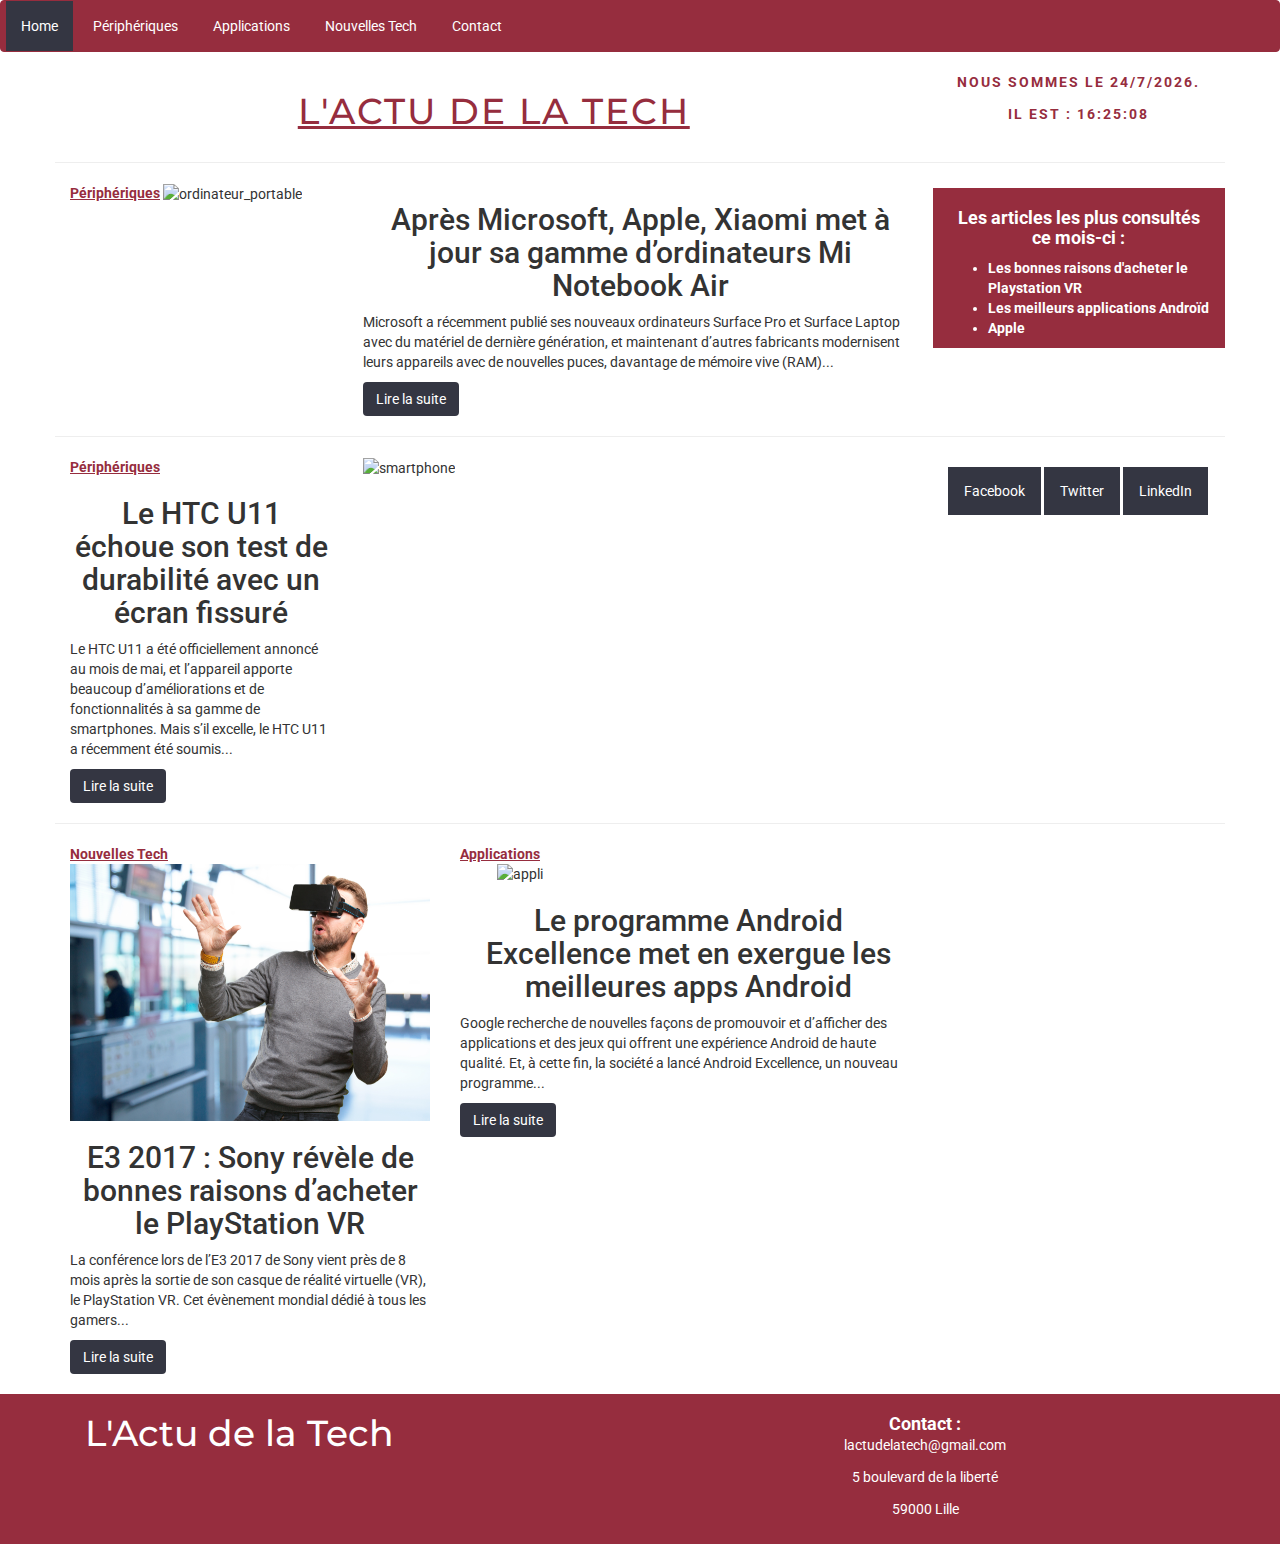
==== commit 8c79433d: "creation du fichier main.js" ====
--- a/index.html
+++ b/index.html
@@ -92,12 +92,7 @@
    </div>
  </section>
 
- <script type="text/javascript">
- function affi_alt () {
-   var x = document.getElementById('ordinateur').attributes[1].value;
-   document.getElementById('demo').innerHTML=x;
-   }
- </script>
+
 
  <!--article 2-->
  <section class="container-fluid article">
@@ -117,9 +112,9 @@
         </article>
         <aside class="col-md-3 col-lg-3 col-xs-12 col-sm-12">
           <div class="tab">
-            <button class="tablinks" onclick="openRs(evt,'Facebook')">Facebook</button>
-            <button class="tablinks" onclick="openRs(evt,'Twitter')">Twitter</button>
-            <button class="tablinks" onclick="openRs(evt,'Linkedin')">LinkedIn</button>
+            <button class="tablinks" onclick="openRs(event,'Facebook')">Facebook</button>
+            <button class="tablinks" onclick="openRs(event,'Twitter')">Twitter</button>
+            <button class="tablinks" onclick="openRs(event,'Linkedin')">LinkedIn</button>
           </div>
 
           <div id="Facebook" class="tabcontent">
@@ -182,8 +177,7 @@
 </footer>
 
 
-<script type="text/javascript" src="Boilerplate/js/chrono.js"></script>
-<script type="text/javascript" src="Boilerplate/js/heure.js"></script>
+<script type="text/javascript" src="Boilerplate/js/main.js"></script>
 
 </body>
 </html>
--- a/css/style.css
+++ b/css/style.css
@@ -167,10 +167,6 @@
     border-top: none;
   }
 
-  padding: 6px 12px;
-  border: 1px solid #ccc;
-  border-top: none;
-}
 
 
 
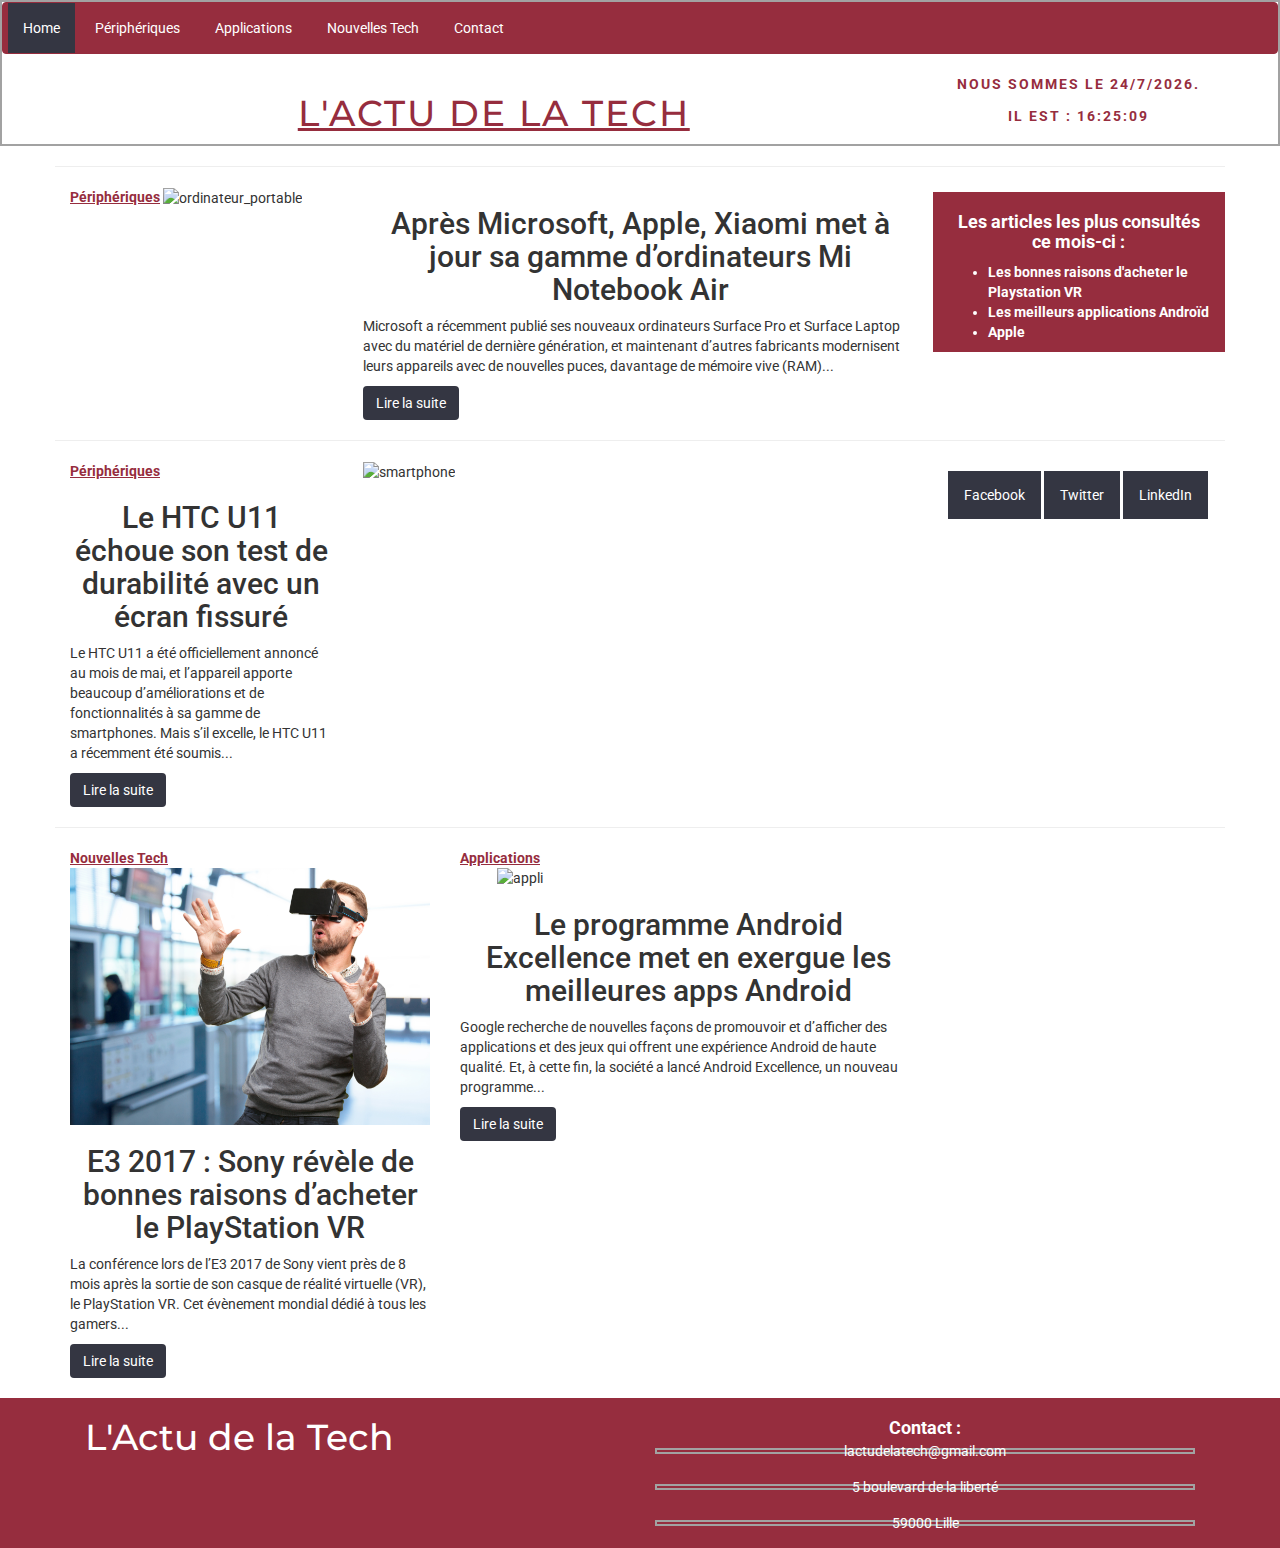
==== commit 703ecd87: "découpage des pages pour wordpress" ====
--- a/index.html
+++ b/index.html
@@ -20,7 +20,7 @@
   <body>
 
 <!--header-->
-<header>
+<div id="header">
   <nav class="navbar navbar-inverse">
       <div class="container-fluid">
           <nav>
@@ -35,7 +35,6 @@
           </nav>
       </div>
   </nav>
-</header>
 <!--end header-->
 
 <!--logo-->
@@ -58,6 +57,7 @@
         <div id="div_horloge"></div>
       </aside>
     </section>
+  </div>
 
 
 <!--end logo-->
@@ -88,6 +88,7 @@
             <li><a href="#">Les meilleurs applications Androïd</a></li>
             <li><a href="#">Apple<a></li>
           </ul>
+        </aside>
      </div>
    </div>
  </section>
--- a/css/style.css
+++ b/css/style.css
@@ -21,6 +21,10 @@
 .container-fluid {
   padding:0;
 }
+
+#header {
+  border: 2px #a2a2a2 solid;
+ }
 
 /*barre de navigation*/
 .navbar-inverse {
@@ -84,6 +88,9 @@
 }
 
 /*article 1*/
+#content {
+  width: 75%; border: 2px #a2a2a2 solid; float: left;
+}
 
 #ordinateur {
   width: 100%;
@@ -246,6 +253,7 @@
 .footer p {
   line-height: 2px;
   text-align: center;
+  border: 2px #a2a2a2 solid;
 }
 
 @media screen and (max-width:480px)
